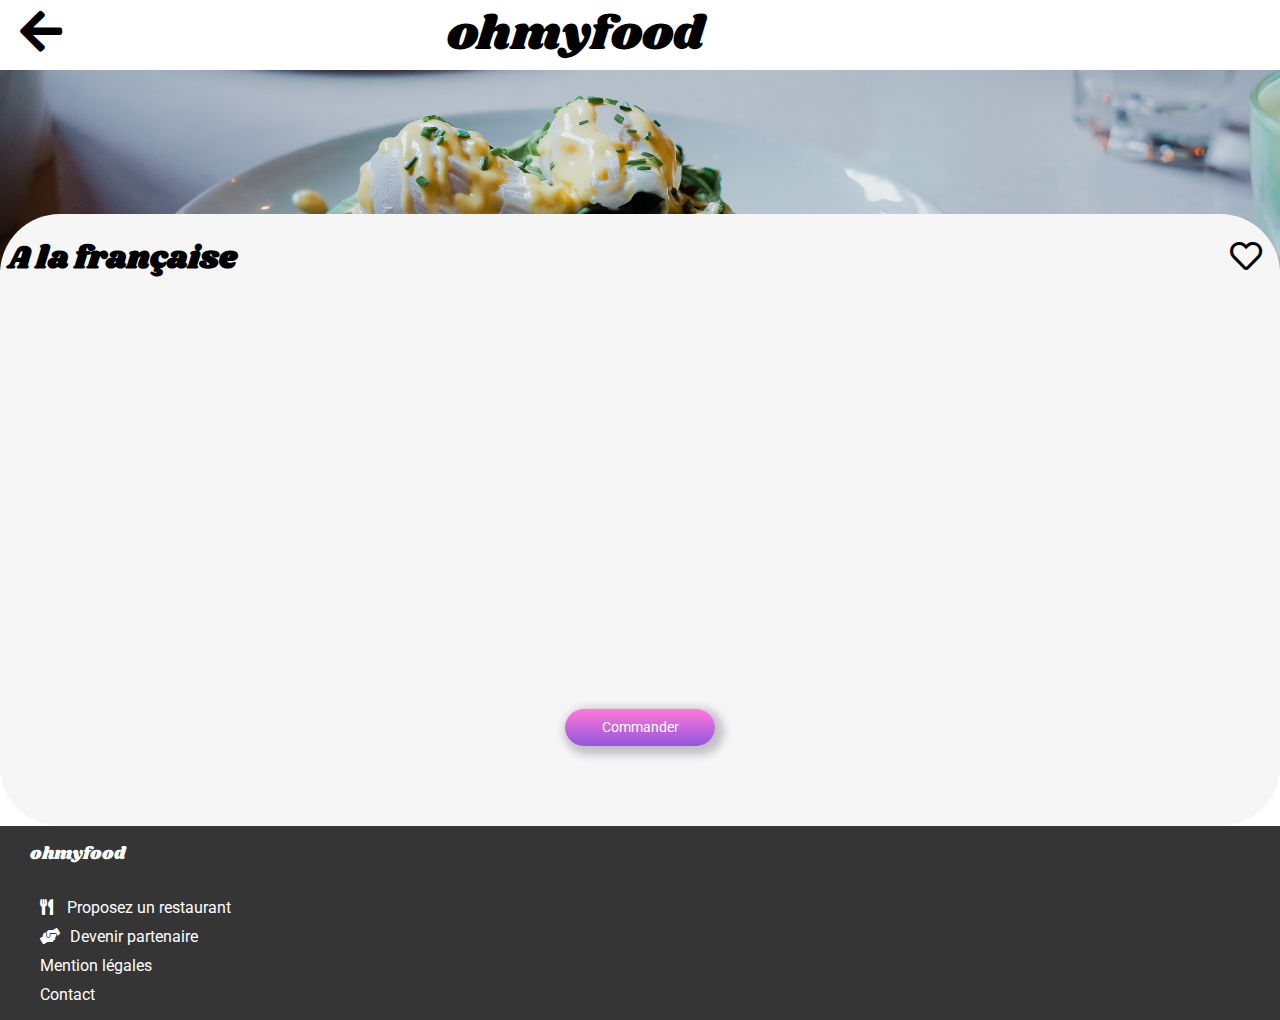
==== Alafrancaise.html @ 4d34a35e "animation ok" ====
<!DOCTYPE html>
<html lang="fr">
<head>

		<meta charset="utf-8" />
        <meta name="viewport" content="width=device-width, initial-scale=1"/>
        <link rel="stylesheet" href ="fontawesome-free-5.15.1-web/css/all.css"/> <!-- dossier icones-->
        <link rel="stylesheet" href="css/styles.css"/>
         
		
        <title>Ohmyfood</title>
</head>

<body>
    <header class="en_tete" >
        <a href="index.html">  <i class="fas fa-arrow-left"></i></a> <span class="logo">ohmyfood</span>
        <span> </span>  
       </header>
    <div class="bandeau"> <img src="omf/toa-heftiba-DQKerTsQwi0-unsplash.jpg" title="A la francaise" alt="Restaurant A la francaise" class="picture"/>
  </div>
  <section class="main_menu">
  
          <div class="menu">
         <h1 class="logo">
       A la française
       <div class="coeur">
        <i class="far fa-heart coeur_vide"></i><i class="fas fa-heart coeur_plein"></i>
    </div>
      </h1>
      
      <div class="menu_content">
        <ul class="entree">
 <h2> Entrées</h2>



      <li class="description">
          <div class="food">
          <h3>Tartare de poulpe acidulé</h3>
          <span>Aux zestes d'orange 
              </span>
          </div>
          <div class="cote">
          <aside class="price">25€</aside>  
          <div class="check"> <i class="fas fa-check-circle"></i>
      </div>
      </div>
        
          </li>

      <li class="description">
          <div class="food">
          <h3>Velouté de légumes d'antan </h3>
          <span>Carotte, panais, topinambour</span>
          </div>
          <div class="cote">
              <aside class="price">35€</aside>
              <div class="check"> <i class="fas fa-check-circle"></i>
              </div>
      </div>
      </li>
      
      <li class="description">
          <div class="food">
          <h3>Soupe à l'oignon</h3>
          <span>Revisitée</span>
          </div>
          <div class="cote">
              <aside class="price">20€</aside>
              <div class="check"> <i class="fas fa-check-circle"></i>
              </div>
      </div>
      </li>

      
       </ul> 
  
       <ul class="plats"> 
     
  <h2>   Plats</h2>

 

      <li class="description">
          <div class="food">
          <h3>Filet de boeuf aux herbes </h3>
          <span>Accompagné de sa ribambelle de légumes</span>
          </div>
          <div class="cote">
              <aside class="price">40€</aside>
              <div class="check"> <i class="fas fa-check-circle"></i>
              </div>
      </div>
      </li>

      <li class="description">
          <div class="food">
          <h3>Parmentier de queue de boeuf  </h3>
          <span>À la truffe noire sur sa purée de panais</span>
          </div>
          <div class="cote">
              <aside class="price">35€</aside>
              <div class="check"> <i class="fas fa-check-circle"></i>
              </div>
      </div>
      </li>
      <li class="description">
          <div class="food">
          <h3>Filet de turbot</h3>
          <span>Aux agrumes</span>
          </div>
          <div class="cote">
              <aside class="price">44€</aside>
              <div class="check"> <i class="fas fa-check-circle"></i>
              </div>
      </div>
      </li>

       </ul>    
  
  
       <ul class="desserts">

    <h2>  Desserts</h2> 

      <li class="description">
          <div class="food">
          <h3>Paris-Brest</h3>
          <span>Revisité</span>
          </div>
          <div class="cote">
              <aside class="price">18€</aside>
              <div class="check"> <i class="fas fa-check-circle"></i>
              </div>
      </div>
      </li>
      <li class="description">
          <div class="food">
          <h3>Macaron au chocolat d'exception </h3>
          <span>Et glace à la vanille de Madagascar</span>
          </div>
          <div class="cote">
              <aside class="price">22€</aside>
              <div class="check"> <i class="fas fa-check-circle"></i>
              </div>
      </div>
      </li>

      <li class="description">
          <div class="food">
          <h3>Tiramisu</h3>
          <span>À la noisette</span>
          </div>
          <div class="cote">
              <aside class="price">23€</aside>
              <div class="check"> <i class="fas fa-check-circle"></i>
              </div>
      </div>
      </li>

       </ul>    
  </div>
          
  <div class="command">       
<div class="btn">Commander</div>
</div>

      </div>
 
      
    </section>
    <footer>
        <div class="logo">ohmyfood</div>
        <ul>
            <li>
               <a><span><i class="fas fa-utensils"></i></span> Proposez un restaurant</a>    
            </li>
            <li>
            <a><i class="fas fa-hands-helping"></i>Devenir partenaire</a>
            </li>
            <li>
           <a> Mention légales</a>
            </li>
            <li>
            <a>Contact</a>
            </li>


        </ul>
    </footer>
</body>
</html>
---- css/styles.css ----
@import url("https://fonts.googleapis.com/css2?family=Roboto:wght@500&display=swap");
@import url("https://fonts.googleapis.com/css2?family=Roboto:wght@500&display=swap");
@import url("https://fonts.googleapis.com/css2?family=Shrikhand&display=swap");
img {
  object-fit: cover;
}

body {
  margin: 0px;
  display: flex;
  flex-direction: column;
  justify-content: center;
  align-content: center;
  font-family: "Roboto","Sans serif";
  z-index: 1;
}

a:link {
  text-decoration: none;
  color: black;
}

a:visited {
  text-decoration: none;
  color: black;
}

a:hover {
  cursor: pointer;
}

.menu .btn {
  margin-bottom: 80px;
  width: 130px;
}

.coeur {
  margin-right: 10px;
  margin-bottom: 0px;
  margin-top: 0px;
  padding: 0px;
}

.coeur_plein {
  background: linear-gradient(#9356DC, #FF79DA);
  background-clip: text;
  -webkit-background-clip: text;
  color: transparent;
  display: none;
  margin: 0px;
  padding: 0px;
  padding-top: 4px;
}

.coeur_vide {
  margin: 0px;
  padding: 0px;
}

.coeur:hover .coeur_plein {
  display: block;
}

.coeur:hover .coeur_vide {
  display: none;
}

.btn:hover {
  background: linear-gradient(#ff93e1, #a16be0);
  box-shadow: 4px 4px 8px 5px grey;
}

.chargement {
  width: 100%;
  height: 100%;
  z-index: 1;
  position: fixed;
  top: 10px;
  font-size: 150px;
  background-color: #FFFFFF;
  display: flex;
  justify-content: center;
  align-items: center;
  animation-name: spinner;
  animation-duration: 3s;
}

@keyframes spinner {
  0% {
    opacity: 1;
    z-index: 999;
  }
}

.chargement .fas {
  color: #9356DC;
  margin: 20%;
  position: sticky;
  justify-content: center;
  transition: transform 2500ms ease-in-out;
  animation: 2s ease-out 0s 1 rotation;
  animation-fill-mode: backwards;
  opacity: 0;
}

@keyframes rotation {
  0% {
    transform: rotate(0deg);
    opacity: 1;
    z-index: 99999;
  }
  20% {
    transform: rotate(360deg);
  }
  100% {
    transform: rotate(360deg);
  }
}

@keyframes transition {
  0% {
    margin-bottom: 0px;
    opacity: 0;
  }
  100% {
    margin-bottom: 0px;
    margin-top: 20px;
    opacity: 1;
  }
}

.entree {
  opacity: 0;
  animation: transition 0.5s ease-in-out 1s forwards;
}

.plats {
  opacity: 0;
  animation: transition 1.5s ease-in-out 1s forwards;
}

.desserts {
  opacity: 0;
  animation: transition 2s ease-in-out 1s forwards;
}

.food {
  text-overflow: ellipsis;
  white-space: nowrap;
  overflow: hidden;
}

.food h3, .food span {
  text-overflow: ellipsis;
  white-space: nowrap;
  overflow: hidden;
}

.price {
  padding: 10px;
  padding-top: 50px;
}

.span {
  transition: transform 130ms ease-in-out;
}

.food {
  display: flex;
  flex-direction: column;
}

.cote {
  display: flex;
  height: 100%;
}

.check {
  display: flex;
  align-content: center;
  justify-content: center;
}

.check > .fas {
  opacity: 0;
  height: 100%;
  align-items: center;
  justify-content: center;
  display: flex;
}

.description:hover .fas {
  width: 60px;
  height: 100%;
  background-color: #99E2D0;
  color: #FFFFFF;
  padding-top: 3px;
  align-content: center;
  justify-content: center;
  margin: 0px;
  opacity: 1;
  border-radius: 0px  15px 15px 0px;
}

.en_tete {
  display: flex;
  justify-content: space-between;
}

.en_tete .fas {
  margin-left: 20px;
}

.en_tete .logo {
  margin-right: 15%;
}

.bandeau {
  max-height: 280px;
  width: 100%;
  z-index: 1;
}

.bandeau .picture {
  height: 200px;
  width: 100%;
  z-index: 1;
}

.main_menu {
  z-index: 500;
  position: relative;
  display: flex;
  flex-direction: column;
  padding-top: 40px;
  margin-top: -100px;
}

.menu {
  background-color: #f6f6f6;
  display: flex;
  flex-direction: column;
  align-content: center;
  justify-content: center;
  border-top: #f6f6f6 5px;
  border-radius: 60px;
  z-index: 500;
  top: -800px;
}

.menu h1 {
  display: flex;
  justify-content: space-between;
  padding-left: 8px;
  padding-right: 8px;
}

.restaurant_img {
  width: 100%;
  height: 250px;
  background-image: url("../omf/louis-hansel-shotsoflouis-qNBGVyOCY8Q-unsplash.jpg");
  background-size: cover;
  background-position: 0px 500px;
}

@media (min-width: 800px) {
  .restaurant_img {
    background-position: 0px 0px;
  }
}

.menu h2 {
  border-bottom: #99E2D0 solid 2px;
  font-weight: 100;
  width: 50px;
}

.menu li {
  background-color: #FFFFFF;
  margin: 10px;
  width: 85%;
  max-width: 500px;
  margin: 20px;
  border-radius: 15px;
  align-content: center;
  box-shadow: 4px 4px 8px 5px #c3c0c7;
}

.menu li h3 {
  margin: 10px;
  padding-top: 10px;
  font-size: 1em;
}

.menu li span {
  margin-left: 10px;
  margin-bottom: 15px;
  margin-top: 0px;
  margin-right: 10px;
  justify-content: space-between;
  font-size: 0.9em;
}

.menu_content {
  display: flex;
  flex-direction: column;
}

@media (min-width: 800px) {
  .menu_content {
    flex-direction: row;
    flex-wrap: wrap;
  }
}

@media (min-width: 800px) {
  .menu ul {
    width: 29%;
  }
}

.description {
  display: flex;
  justify-content: space-between;
  padding: 0px;
}

header {
  font-family: 'Shrikhand', cursive;
  display: flex;
  justify-content: center;
  font-size: 3em;
  z-index: 500;
}

.picture {
  width: 100%;
}

.location {
  display: flex;
  justify-content: center;
  background-color: #eaeaea;
  padding: 5px;
  margin: 0px;
  font-size: 0.9em;
  border-top: #c3c0c7 solid 2px;
  z-index: 500;
}

.location p {
  margin: 5px;
}

.location .fas {
  padding: 0px 15px;
}

.title {
  display: flex;
  flex-direction: column;
  justify-content: center;
  align-items: center;
  background-color: #f6f6f6;
  text-align: center;
  padding: 15px;
  padding-bottom: 50px;
  z-index: 500;
}

.title h1 {
  font-size: 1.5rem;
  font-weight: bold;
  padding: 0px;
}

.title h2 {
  font-size: 1rem;
  font-weight: 100;
  padding: 0px 0px;
}

.btn {
  background: linear-gradient(#FF79DA, #9356DC);
  color: #FFFFFF;
  border-radius: 60px;
  width: 180px;
  padding: 10px;
  font-size: 0.9em;
  display: flex;
  justify-content: center;
  box-shadow: 4px 4px 8px 5px #c3c0c7;
}

aside {
  z-index: 500;
}

aside h2 {
  margin-left: 15px;
}

aside ul {
  list-style: none;
  z-index: 500;
}

aside li {
  background-color: #f6f6f6;
  border-radius: 60px;
  box-shadow: 4px 4px 8px 5px #c3c0c7;
  margin: 25px;
  padding: 15px;
  width: 250px;
  z-index: 500;
}

aside li:hover {
  background-color: #f5edff;
}

aside .number {
  background-color: #9356DC;
  color: #FFFFFF;
  font-size: 0.7rem;
  border-radius: 90%;
  padding: 5px;
  padding-left: 8px;
  margin-right: 0px;
}

aside .fas {
  color: #7e7e7e;
  padding: 0px 10px;
}

main {
  display: flex;
  flex-direction: column;
  max-width: 1800px;
  z-index: 500;
}

main h2 {
  margin-left: 15px;
}

@media (min-width: 800px) {
  main {
    flex-direction: row-reverse;
  }
}

@media (min-width: 800px) {
  .block {
    width: 80%;
  }
}

.restaurant {
  display: flex;
  flex-direction: column;
}

@media (min-width: 800px) {
  .restaurant {
    display: grid;
    grid-auto-rows: auto;
    width: 100%;
  }
}

.restaurant .one {
  grid-column: 1 / 2;
  grid-row: 1/2;
}

.restaurant .two {
  grid-column: 2 /2;
  grid-row: 1 /2;
}

.restaurant .three {
  grid-column: 1/2;
  grid-row: 2/2;
}

.restaurant .four {
  grid-column: 2/2;
  grid-row: 2/2;
}

.vignette {
  margin: 10px;
  width: 85%;
  max-width: 500px;
  margin: 20px;
  padding-bottom: 5px;
  background-color: #FFFFFF;
  border-radius: 15px;
  align-content: center;
  justify-content: center;
  box-shadow: 4px 4px 8px 5px #c3c0c7;
}

.vignette img {
  width: 100%;
  height: 175px;
  border-radius: 15px 15px 0px 0px;
}

.vignette h3 {
  margin-left: 10px;
  margin-bottom: 5px;
  margin-right: 0px;
  width: 90%;
  display: flex;
  justify-content: space-between;
}

.vignette p {
  margin-left: 10px;
  margin-bottom: 15px;
  margin-top: 0px;
}

.image {
  position: relative;
}

.new {
  border: 1px solid #99e2d0;
  border-radius: 5px;
  background-color: #99e2d0;
  color: #269d80;
  padding: 7px;
  position: absolute;
  top: 10%;
  right: 10%;
}

ul {
  list-style: none;
}

.command {
  width: 100%;
  display: flex;
  justify-content: center;
}

footer {
  background-color: #353535;
  color: #FFFFFF;
  width: 100%;
  z-index: 500;
}

footer li {
  margin-bottom: 10px;
}

footer .fas {
  margin-right: 10px;
}

.logo {
  font-family: 'Shrikhand', cursive;
}

footer .logo {
  font-size: 1.1em;
  padding: 15px 30px;
}
/*# sourceMappingURL=styles.css.map */
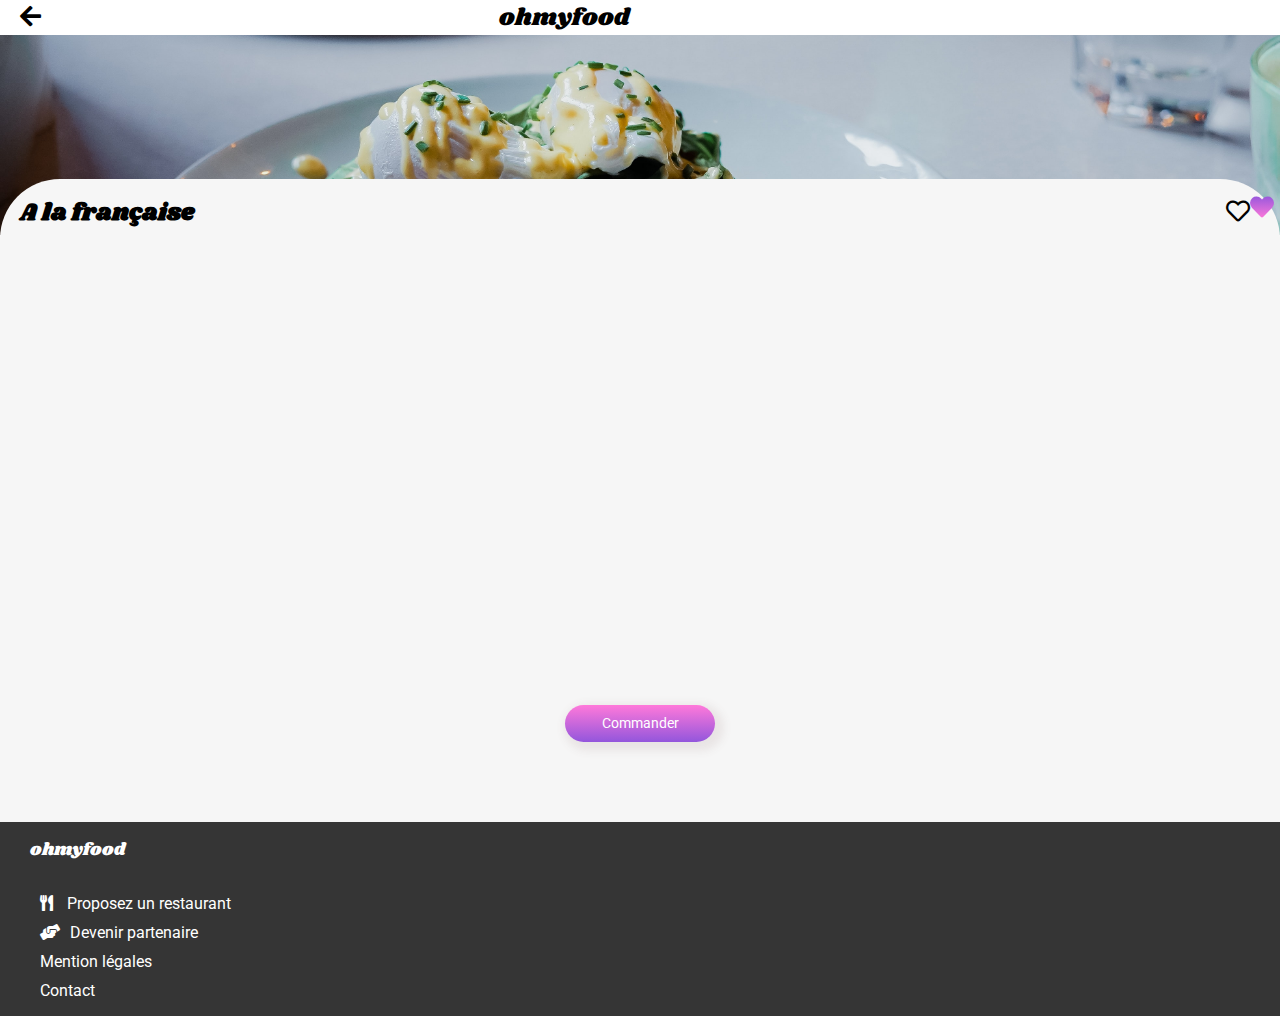
==== commit 9c60401a: "modif mineur" ====
--- a/Alafrancaise.html
+++ b/Alafrancaise.html
@@ -23,14 +23,17 @@
           <div class="menu">
          <h1 class="logo">
        A la française
-       <div class="coeur">
+       <span class="coeur">
         <i class="far fa-heart coeur_vide"></i><i class="fas fa-heart coeur_plein"></i>
-    </div>
+       </span>
       </h1>
       
       <div class="menu_content">
-        <ul class="entree">
- <h2> Entrées</h2>
+
+        <div class="entree">
+     <h2> Entrées</h2>  
+      <ul >
+    
 
 
 
@@ -74,17 +77,17 @@
 
       
        </ul> 
-  
-       <ul class="plats"> 
-     
+  </div>
+       
+    <div class="plats">
   <h2>   Plats</h2>
 
- 
+ <ul > 
 
       <li class="description">
           <div class="food">
-          <h3>Filet de boeuf aux herbes </h3>
-          <span>Accompagné de sa ribambelle de légumes</span>
+          <h3>Coquilles Saint-Jacques </h3>
+          <span>Accompagnées d'une purée de panais</span>
           </div>
           <div class="cote">
               <aside class="price">40€</aside>
@@ -95,8 +98,8 @@
 
       <li class="description">
           <div class="food">
-          <h3>Parmentier de queue de boeuf  </h3>
-          <span>À la truffe noire sur sa purée de panais</span>
+          <h3>Magret de canard </h3>
+          <span>Et parmentier de pommes de terre</span>
           </div>
           <div class="cote">
               <aside class="price">35€</aside>
@@ -106,8 +109,8 @@
       </li>
       <li class="description">
           <div class="food">
-          <h3>Filet de turbot</h3>
-          <span>Aux agrumes</span>
+          <h3>Pigeonneau d’Ille-et-Vilaine</h3>
+          <span>Sur son lit de gnocchis aux légumes</span>
           </div>
           <div class="cote">
               <aside class="price">44€</aside>
@@ -117,16 +120,17 @@
       </li>
 
        </ul>    
+  </div> 
   
-  
-       <ul class="desserts">
-
+     
+<div class="desserts">
     <h2>  Desserts</h2> 
+  <ul >
 
       <li class="description">
           <div class="food">
-          <h3>Paris-Brest</h3>
-          <span>Revisité</span>
+          <h3>Pétales de violettes glacés</h3>
+          <span>Et purée de noisettes</span>
           </div>
           <div class="cote">
               <aside class="price">18€</aside>
@@ -136,8 +140,8 @@
       </li>
       <li class="description">
           <div class="food">
-          <h3>Macaron au chocolat d'exception </h3>
-          <span>Et glace à la vanille de Madagascar</span>
+          <h3>Fondant au chocolat</h3>
+          <span>Revisité</span>
           </div>
           <div class="cote">
               <aside class="price">22€</aside>
@@ -148,8 +152,8 @@
 
       <li class="description">
           <div class="food">
-          <h3>Tiramisu</h3>
-          <span>À la noisette</span>
+          <h3>Millefeuille croustillant</h3>
+          <span>Myrtilles et pâte d’amande</span>
           </div>
           <div class="cote">
               <aside class="price">23€</aside>
@@ -160,7 +164,7 @@
 
        </ul>    
   </div>
-          
+    </div>      
   <div class="command">       
 <div class="btn">Commander</div>
 </div>
@@ -182,7 +186,7 @@
            <a> Mention légales</a>
             </li>
             <li>
-            <a>Contact</a>
+            <a href="mailto:contact@ohmyfood.com"> Contact</a>
             </li>
 
 
--- a/css/styles.css
+++ b/css/styles.css
@@ -39,6 +39,8 @@
   margin-bottom: 0px;
   margin-top: 0px;
   padding: 0px;
+  position: relative;
+  display: block;
 }
 
 .coeur_plein {
@@ -46,23 +48,29 @@
   background-clip: text;
   -webkit-background-clip: text;
   color: transparent;
-  display: none;
   margin: 0px;
   padding: 0px;
-  padding-top: 4px;
+  opacity: 01;
+  position: absolute;
+  line-height: 1;
 }
 
 .coeur_vide {
   margin: 0px;
   padding: 0px;
+  opacity: 1;
+  position: relative;
+  line-height: 1;
 }
 
 .coeur:hover .coeur_plein {
   display: block;
+  opacity: 1;
+  transition-duration: 550ms;
 }
 
 .coeur:hover .coeur_vide {
-  display: none;
+  opacity: 0;
 }
 
 .btn:hover {
@@ -124,7 +132,7 @@
   }
   100% {
     margin-bottom: 0px;
-    margin-top: 20px;
+    margin-top: -20px;
     opacity: 1;
   }
 }
@@ -200,11 +208,13 @@
   margin: 0px;
   opacity: 1;
   border-radius: 0px  15px 15px 0px;
+  cursor: pointer;
 }
 
 .en_tete {
   display: flex;
   justify-content: space-between;
+  font-size: 1.5rem;
 }
 
 .en_tete .fas {
@@ -242,17 +252,17 @@
   flex-direction: column;
   align-content: center;
   justify-content: center;
-  border-top: #f6f6f6 5px;
-  border-radius: 60px;
-  z-index: 500;
-  top: -800px;
+  border-top: 5px;
+  border-radius: 60px 60px 0px 0px;
+  z-index: 500;
 }
 
 .menu h1 {
   display: flex;
   justify-content: space-between;
-  padding-left: 8px;
-  padding-right: 8px;
+  padding-left: 20px;
+  padding-right: 20px;
+  font-size: 1.5rem;
 }
 
 .restaurant_img {
@@ -270,9 +280,10 @@
 }
 
 .menu h2 {
-  border-bottom: #99E2D0 solid 2px;
+  border-bottom: #99E2D0 solid 4px;
   font-weight: 100;
   width: 50px;
+  margin-left: 20px;
 }
 
 .menu li {
@@ -283,7 +294,7 @@
   margin: 20px;
   border-radius: 15px;
   align-content: center;
-  box-shadow: 4px 4px 8px 5px #c3c0c7;
+  box-shadow: 4px 4px 8px 5px #e9e5e5;
 }
 
 .menu li h3 {
@@ -314,7 +325,19 @@
 }
 
 @media (min-width: 800px) {
-  .menu ul {
+  .menu .entree {
+    width: 29%;
+  }
+}
+
+@media (min-width: 800px) {
+  .menu .plats {
+    width: 29%;
+  }
+}
+
+@media (min-width: 800px) {
+  .menu .desserts {
     width: 29%;
   }
 }
@@ -329,7 +352,7 @@
   font-family: 'Shrikhand', cursive;
   display: flex;
   justify-content: center;
-  font-size: 3em;
+  font-size: 2rem;
   z-index: 500;
 }
 
@@ -389,11 +412,12 @@
   font-size: 0.9em;
   display: flex;
   justify-content: center;
-  box-shadow: 4px 4px 8px 5px #c3c0c7;
+  box-shadow: 4px 4px 8px 5px #e9e5e5;
 }
 
 aside {
   z-index: 500;
+  margin-bottom: 30px;
 }
 
 aside h2 {
@@ -403,16 +427,23 @@
 aside ul {
   list-style: none;
   z-index: 500;
+  display: flex;
+  flex-direction: column;
+  justify-content: center;
+  align-content: space-between;
 }
 
 aside li {
   background-color: #f6f6f6;
-  border-radius: 60px;
-  box-shadow: 4px 4px 8px 5px #c3c0c7;
-  margin: 25px;
-  padding: 15px;
+  border-radius: 20px;
+  box-shadow: 4px 4px 8px 5px #e9e5e5;
+  margin: 15px;
+  padding: 20px 10px;
   width: 250px;
   z-index: 500;
+  position: relative;
+  justify-content: center;
+  align-content: space-between;
 }
 
 aside li:hover {
@@ -426,7 +457,10 @@
   border-radius: 90%;
   padding: 5px;
   padding-left: 8px;
+  padding-right: 8px;
   margin-right: 0px;
+  position: absolute;
+  left: -13px;
 }
 
 aside .fas {
@@ -451,9 +485,14 @@
   }
 }
 
+.block {
+  background-color: #f6f6f6;
+}
+
 @media (min-width: 800px) {
   .block {
     width: 80%;
+    background-color: #FFFFFF;
   }
 }
 
@@ -500,7 +539,7 @@
   border-radius: 15px;
   align-content: center;
   justify-content: center;
-  box-shadow: 4px 4px 8px 5px #c3c0c7;
+  box-shadow: 4px 4px 8px 5px #e9e5e5;
 }
 
 .vignette img {
@@ -529,7 +568,7 @@
 }
 
 .new {
-  border: 1px solid #99e2d0;
+  border: 1px solid  #99e2d0;
   border-radius: 5px;
   background-color: #99e2d0;
   color: #269d80;
@@ -556,6 +595,11 @@
   z-index: 500;
 }
 
+footer a:link {
+  text-decoration: none;
+  color: #FFFFFF;
+}
+
 footer li {
   margin-bottom: 10px;
 }
@@ -571,5 +615,6 @@
 footer .logo {
   font-size: 1.1em;
   padding: 15px 30px;
+  font-weight: 100;
 }
 /*# sourceMappingURL=styles.css.map */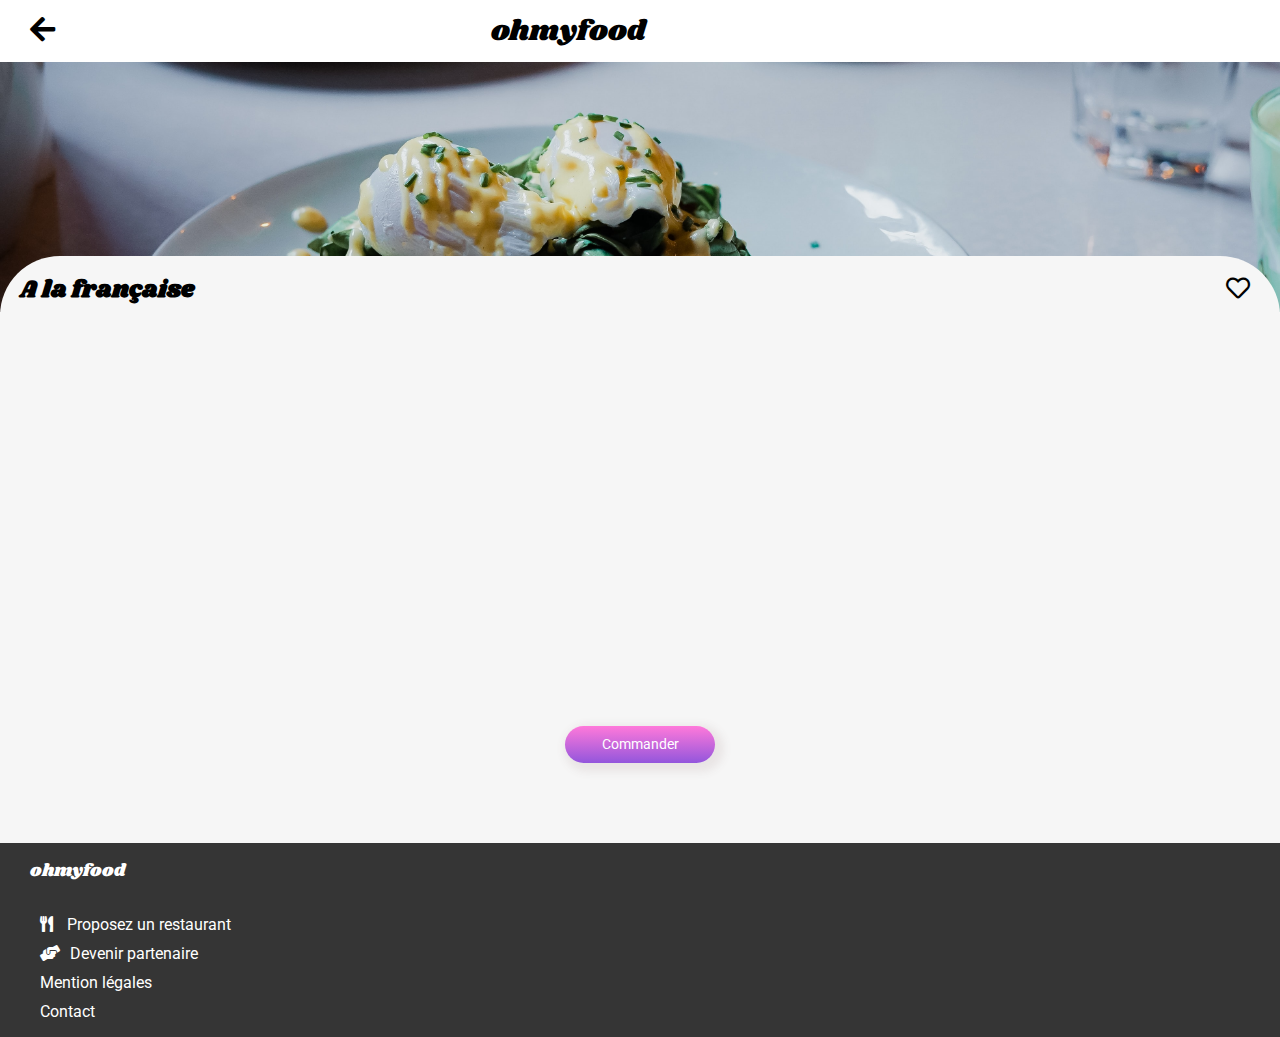
==== commit f8092e4d: "lien" ====
--- a/Alafrancaise.html
+++ b/Alafrancaise.html
@@ -7,7 +7,7 @@
         <link rel="stylesheet" href ="fontawesome-free-5.15.1-web/css/all.css"/> <!-- dossier icones-->
         <link rel="stylesheet" href="css/styles.css"/>
          
-		
+
         <title>Ohmyfood</title>
 </head>
 
--- a/css/styles.css
+++ b/css/styles.css
@@ -50,9 +50,10 @@
   color: transparent;
   margin: 0px;
   padding: 0px;
-  opacity: 01;
+  opacity: 0;
   position: absolute;
-  line-height: 1;
+  left: -0px;
+  top: 3px;
 }
 
 .coeur_vide {
@@ -60,17 +61,16 @@
   padding: 0px;
   opacity: 1;
   position: relative;
-  line-height: 1;
 }
 
 .coeur:hover .coeur_plein {
-  display: block;
   opacity: 1;
-  transition-duration: 550ms;
+  transition-duration: 2s;
 }
 
 .coeur:hover .coeur_vide {
   opacity: 0;
+  transition-duration: 2s;
 }
 
 .btn:hover {
@@ -166,7 +166,6 @@
 
 .price {
   padding: 10px;
-  padding-top: 50px;
 }
 
 .span {
@@ -214,7 +213,8 @@
 .en_tete {
   display: flex;
   justify-content: space-between;
-  font-size: 1.5rem;
+  font-size: 1.8rem;
+  padding: 10px;
 }
 
 .en_tete .fas {
@@ -232,7 +232,7 @@
 }
 
 .bandeau .picture {
-  height: 200px;
+  height: 250px;
   width: 100%;
   z-index: 1;
 }
@@ -265,51 +265,41 @@
   font-size: 1.5rem;
 }
 
-.restaurant_img {
-  width: 100%;
-  height: 250px;
-  background-image: url("../omf/louis-hansel-shotsoflouis-qNBGVyOCY8Q-unsplash.jpg");
-  background-size: cover;
-  background-position: 0px 500px;
-}
-
-@media (min-width: 800px) {
-  .restaurant_img {
-    background-position: 0px 0px;
-  }
-}
-
-.menu h2 {
+.menu_content h2 {
   border-bottom: #99E2D0 solid 4px;
   font-weight: 100;
   width: 50px;
   margin-left: 20px;
 }
 
-.menu li {
+.description {
   background-color: #FFFFFF;
   margin: 10px;
   width: 85%;
   max-width: 500px;
   margin: 20px;
+  display: flex;
+  justify-content: space-between;
+  padding: 0px;
   border-radius: 15px;
   align-content: center;
   box-shadow: 4px 4px 8px 5px #e9e5e5;
-}
-
-.menu li h3 {
+  padding-bottom: 03px;
+}
+
+.description h3 {
   margin: 10px;
-  padding-top: 10px;
+  padding-top: 00px;
+  font-size: 1.2em;
+}
+
+.description span {
+  margin-left: 10px;
+  margin-bottom: 0px;
+  margin-top: 0px;
+  margin-right: 0px;
   font-size: 1em;
-}
-
-.menu li span {
-  margin-left: 10px;
-  margin-bottom: 15px;
-  margin-top: 0px;
-  margin-right: 10px;
-  justify-content: space-between;
-  font-size: 0.9em;
+  font-weight: 100;
 }
 
 .menu_content {
@@ -342,10 +332,8 @@
   }
 }
 
-.description {
-  display: flex;
-  justify-content: space-between;
-  padding: 0px;
+.command {
+  margin-top: 25px;
 }
 
 header {
@@ -417,7 +405,7 @@
 
 aside {
   z-index: 500;
-  margin-bottom: 30px;
+  margin-top: 40px;
 }
 
 aside h2 {
@@ -487,6 +475,9 @@
 
 .block {
   background-color: #f6f6f6;
+  margin-top: 20px;
+  padding-bottom: 40px;
+  width: 100%;
 }
 
 @media (min-width: 800px) {
